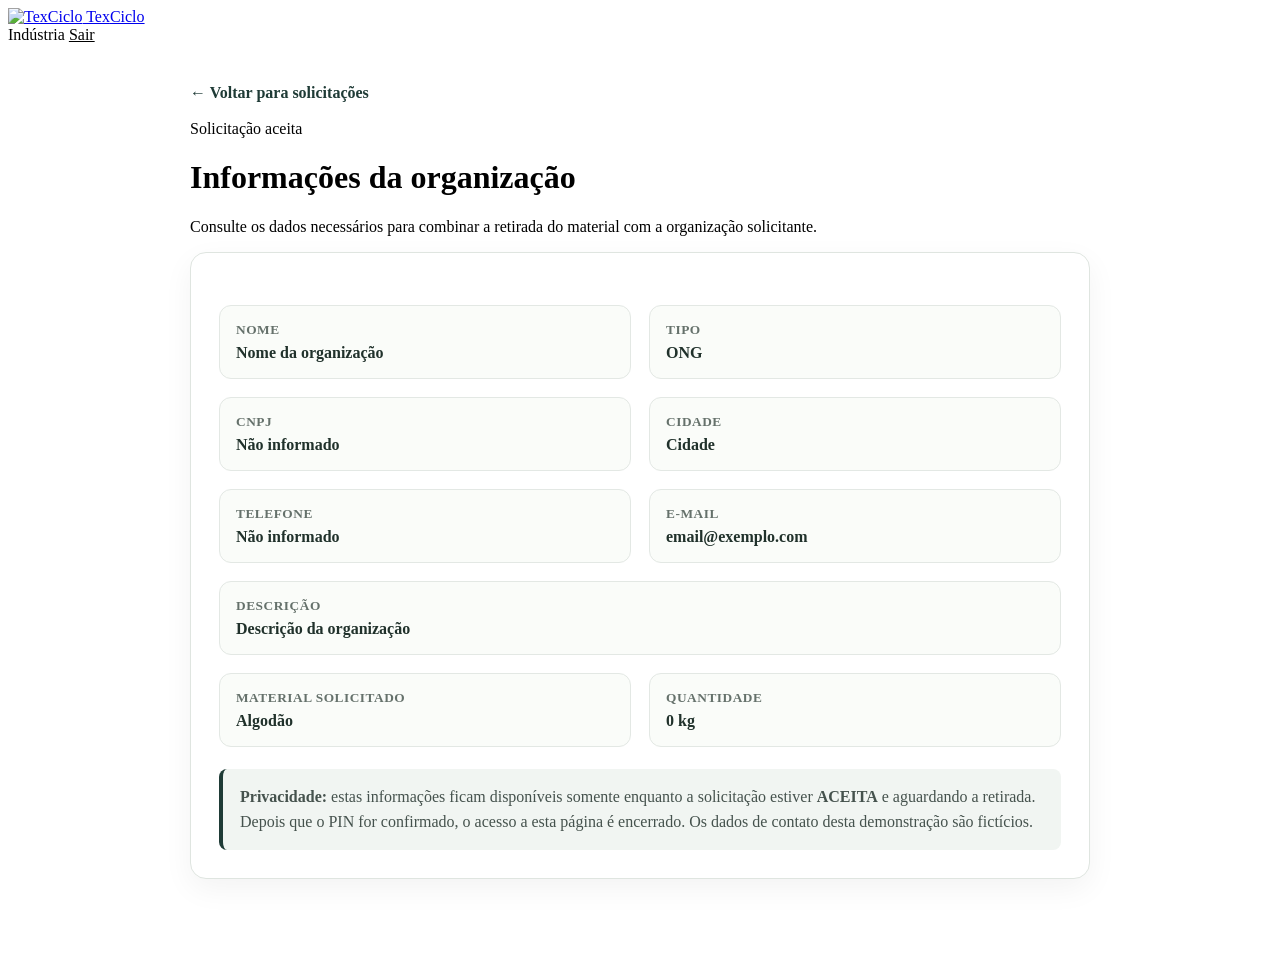
==== src/main/resources/static/demo-organizacao.html @ 746d7a36 "ajustando problemas nos símbolos e no sistema de assinatura" ====
<!DOCTYPE html>
<html lang="pt-BR" xmlns:th="http://www.thymeleaf.org">
<head>
    <meta charset="UTF-8">
    <meta name="viewport" content="width=device-width, initial-scale=1.0">
    <title>Informações da organização — TexCiclo</title>
    <link rel="stylesheet" href="/css/styles.css">
    <link rel="stylesheet" href="/css/platform.css">
    <style>
        .info-page { max-width: 900px; margin: 0 auto; padding: 40px 20px 70px; }
        .info-card { background:#fff; border:1px solid #dfe5e0; border-radius:16px; padding:28px; box-shadow:0 10px 30px rgba(0,0,0,.05); }
        .info-grid { display:grid; grid-template-columns:repeat(2,minmax(0,1fr)); gap:18px; margin-top:24px; }
        .info-item { padding:16px; border:1px solid #e3e8e4; border-radius:12px; background:#fafcf9; }
        .info-item small { display:block; margin-bottom:6px; color:#65716b; font-weight:700; text-transform:uppercase; letter-spacing:.04em; }
        .info-item strong { color:#20312b; word-break:break-word; }
        .info-wide { grid-column:1/-1; }
        .privacy-note { margin-top:22px; padding:15px 17px; border-left:4px solid #1f3b36; background:#f1f5f2; border-radius:8px; color:#45524d; line-height:1.6; }
        .back-link { display:inline-block; margin-bottom:18px; color:#1f3b36; font-weight:700; text-decoration:none; }
        @media (max-width:700px) { .info-grid { grid-template-columns:1fr; } .info-wide { grid-column:auto; } }
    </style>
</head>
<body data-demo-mode="true" data-demo-organization="true">
<header class="app-nav">
    <div class="app-nav-inner">
        <a href="/" class="app-logo">
            <img src="/images/logo.png" alt="TexCiclo">
            Tex<span class="dot">Ciclo</span>
        </a>
        <div class="app-nav-right">
            <span class="role-badge role-badge--industria">Indústria</span>
            <a href="/teste-perfis/sair" class="btn btn-ghost btn-sm" style="color:var(--text-on-ink); border-color:rgba(231,224,205,0.4);">Sair</a>
        </div>
    </div>
</header>
<main class="app-main">
    <div class="info-page">
        <a href="/industria?aba=solicitacoes" class="back-link">← Voltar para solicitações</a>
        <div class="app-head">
            <span class="eyebrow">Solicitação aceita</span>
            <h1>Informações da organização</h1>
            <p>Consulte os dados necessários para combinar a retirada do material com a organização solicitante.</p>
        </div>
        <section class="info-card">
            <div class="info-grid">
                <div class="info-item"><small>Nome</small><strong data-organization-field="nome">Nome da organização</strong></div>
                <div class="info-item"><small>Tipo</small><strong data-organization-field="tipo">ONG</strong></div>
                <div class="info-item"><small>CNPJ</small><strong data-organization-field="cnpj">Não informado</strong></div>
                <div class="info-item"><small>Cidade</small><strong data-organization-field="cidade">Cidade</strong></div>
                <div class="info-item"><small>Telefone</small><strong data-organization-field="telefone">Não informado</strong></div>
                <div class="info-item"><small>E-mail</small><strong data-organization-field="email">email@exemplo.com</strong></div>
                <div class="info-item info-wide"><small>Descrição</small><strong data-organization-field="descricao">Descrição da organização</strong></div>
                <div class="info-item"><small>Material solicitado</small><strong data-organization-field="material">Algodão</strong></div>
                <div class="info-item"><small>Quantidade</small><strong data-organization-field="quantidade">0 kg</strong></div>
            </div>
            <div class="privacy-note"><strong>Privacidade:</strong> estas informações ficam disponíveis somente enquanto a solicitação estiver <strong>ACEITA</strong> e aguardando a retirada. Depois que o PIN for confirmado, o acesso a esta página é encerrado. Os dados de contato desta demonstração são fictícios.</div>
        </section>
    </div>
</main>
<script src="/js/demo-local.js?v=5"></script>
</body>
</html>
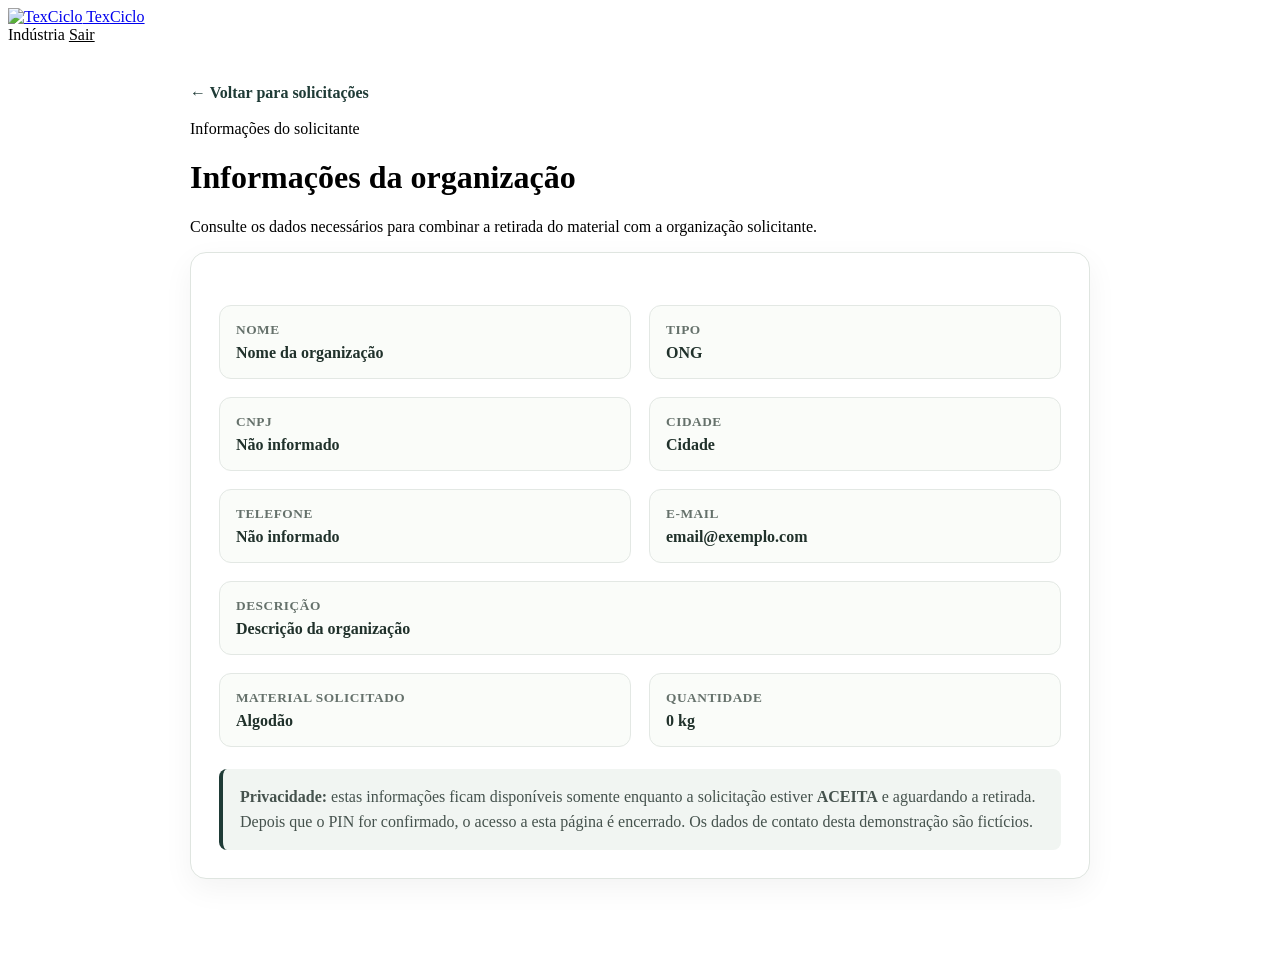
==== commit c15a27bf: "ajustando fluxo de vendas e doações" ====
--- a/src/main/resources/static/demo-organizacao.html
+++ b/src/main/resources/static/demo-organizacao.html
@@ -18,6 +18,7 @@
         .back-link { display:inline-block; margin-bottom:18px; color:#1f3b36; font-weight:700; text-decoration:none; }
         @media (max-width:700px) { .info-grid { grid-template-columns:1fr; } .info-wide { grid-column:auto; } }
     </style>
+<link rel="stylesheet" href="/css/mobile.css?v=3">
 </head>
 <body data-demo-mode="true" data-demo-organization="true">
 <header class="app-nav">
@@ -36,7 +37,7 @@
     <div class="info-page">
         <a href="/industria?aba=solicitacoes" class="back-link">← Voltar para solicitações</a>
         <div class="app-head">
-            <span class="eyebrow">Solicitação aceita</span>
+            <span class="eyebrow">Informações do solicitante</span>
             <h1>Informações da organização</h1>
             <p>Consulte os dados necessários para combinar a retirada do material com a organização solicitante.</p>
         </div>
@@ -56,6 +57,7 @@
         </section>
     </div>
 </main>
-<script src="/js/demo-local.js?v=5"></script>
+<script src="/js/demo-local.js?v=6"></script>
+<script src="/js/mobile.js?v=2"></script>
 </body>
 </html>
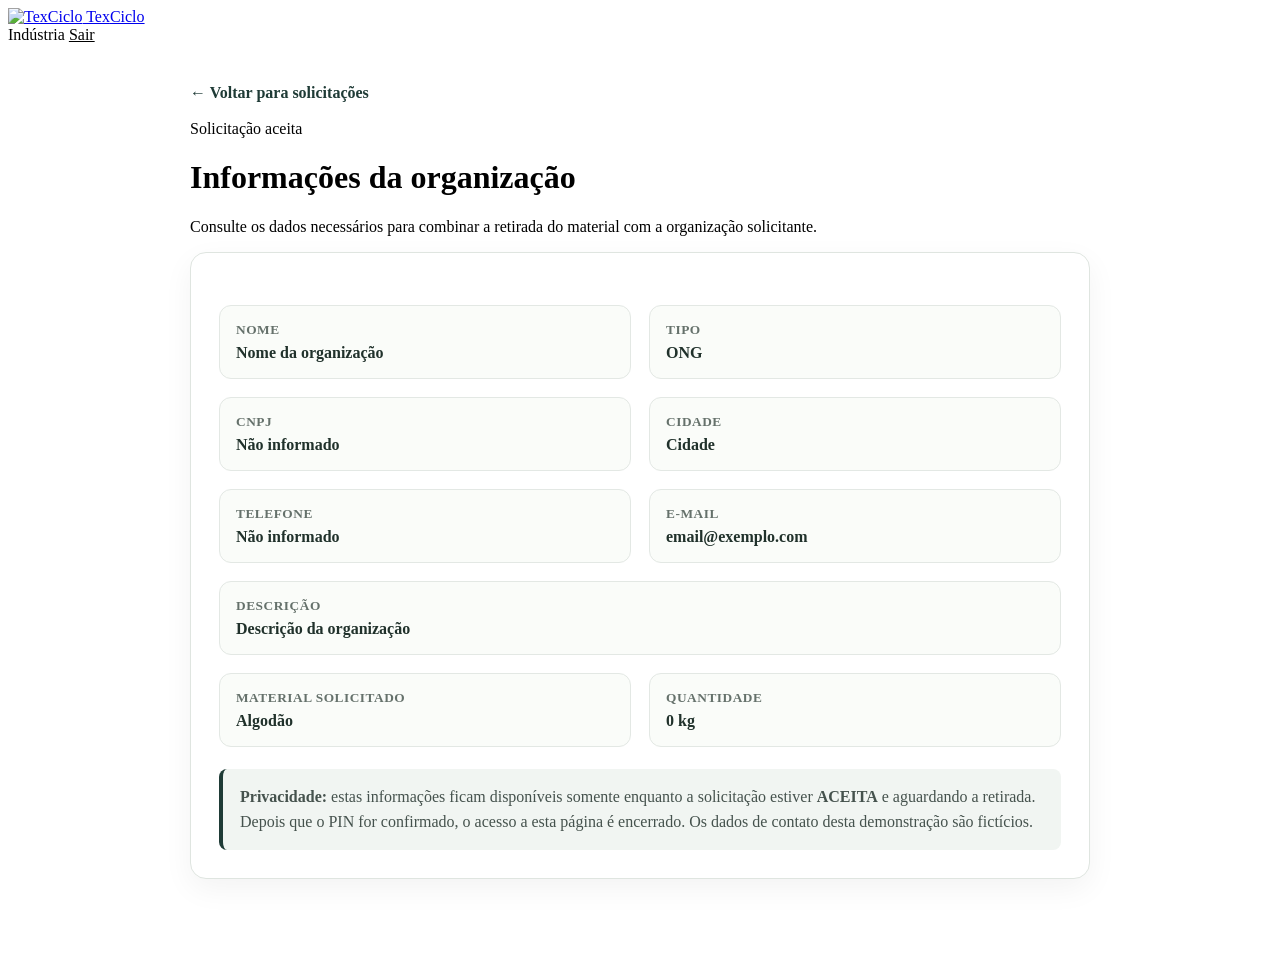
==== commit 5b3c891f: "removendo lotes com 0k" ====
--- a/src/main/resources/static/demo-organizacao.html
+++ b/src/main/resources/static/demo-organizacao.html
@@ -18,7 +18,6 @@
         .back-link { display:inline-block; margin-bottom:18px; color:#1f3b36; font-weight:700; text-decoration:none; }
         @media (max-width:700px) { .info-grid { grid-template-columns:1fr; } .info-wide { grid-column:auto; } }
     </style>
-<link rel="stylesheet" href="/css/mobile.css?v=3">
 </head>
 <body data-demo-mode="true" data-demo-organization="true">
 <header class="app-nav">
@@ -37,7 +36,7 @@
     <div class="info-page">
         <a href="/industria?aba=solicitacoes" class="back-link">← Voltar para solicitações</a>
         <div class="app-head">
-            <span class="eyebrow">Informações do solicitante</span>
+            <span class="eyebrow">Solicitação aceita</span>
             <h1>Informações da organização</h1>
             <p>Consulte os dados necessários para combinar a retirada do material com a organização solicitante.</p>
         </div>
@@ -57,7 +56,6 @@
         </section>
     </div>
 </main>
-<script src="/js/demo-local.js?v=6"></script>
-<script src="/js/mobile.js?v=2"></script>
+<script src="/js/demo-local.js?v=8"></script>
 </body>
 </html>
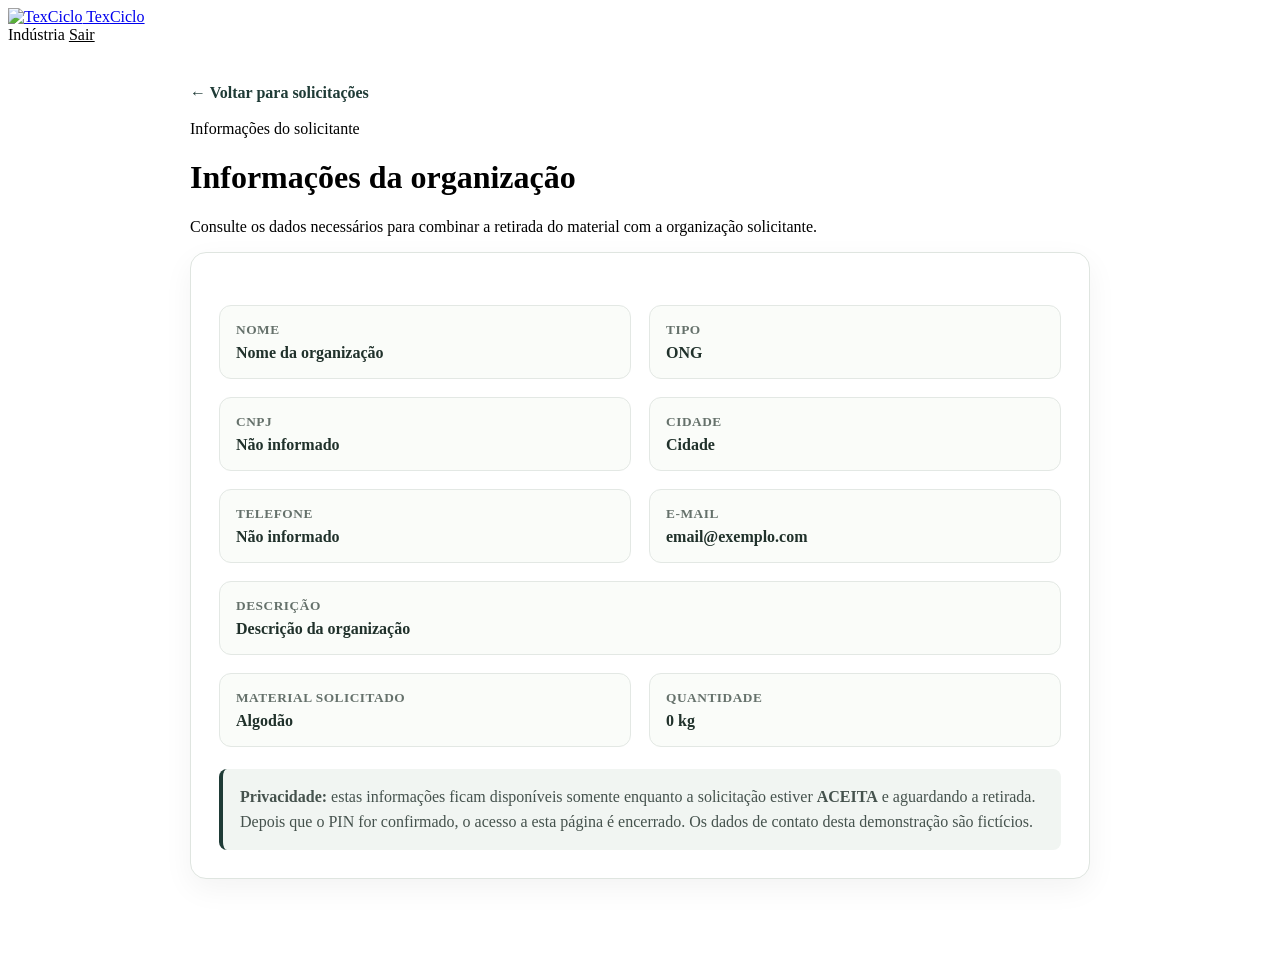
==== commit 3ff38e51: "Revert "removendo lotes com 0k" This reverts commit 5b3c891fa1f9b0d52cca85c6f13b6f5457678fdc." ====
--- a/src/main/resources/static/demo-organizacao.html
+++ b/src/main/resources/static/demo-organizacao.html
@@ -18,6 +18,7 @@
         .back-link { display:inline-block; margin-bottom:18px; color:#1f3b36; font-weight:700; text-decoration:none; }
         @media (max-width:700px) { .info-grid { grid-template-columns:1fr; } .info-wide { grid-column:auto; } }
     </style>
+<link rel="stylesheet" href="/css/mobile.css?v=3">
 </head>
 <body data-demo-mode="true" data-demo-organization="true">
 <header class="app-nav">
@@ -36,7 +37,7 @@
     <div class="info-page">
         <a href="/industria?aba=solicitacoes" class="back-link">← Voltar para solicitações</a>
         <div class="app-head">
-            <span class="eyebrow">Solicitação aceita</span>
+            <span class="eyebrow">Informações do solicitante</span>
             <h1>Informações da organização</h1>
             <p>Consulte os dados necessários para combinar a retirada do material com a organização solicitante.</p>
         </div>
@@ -56,6 +57,7 @@
         </section>
     </div>
 </main>
-<script src="/js/demo-local.js?v=8"></script>
+<script src="/js/demo-local.js?v=6"></script>
+<script src="/js/mobile.js?v=2"></script>
 </body>
 </html>
